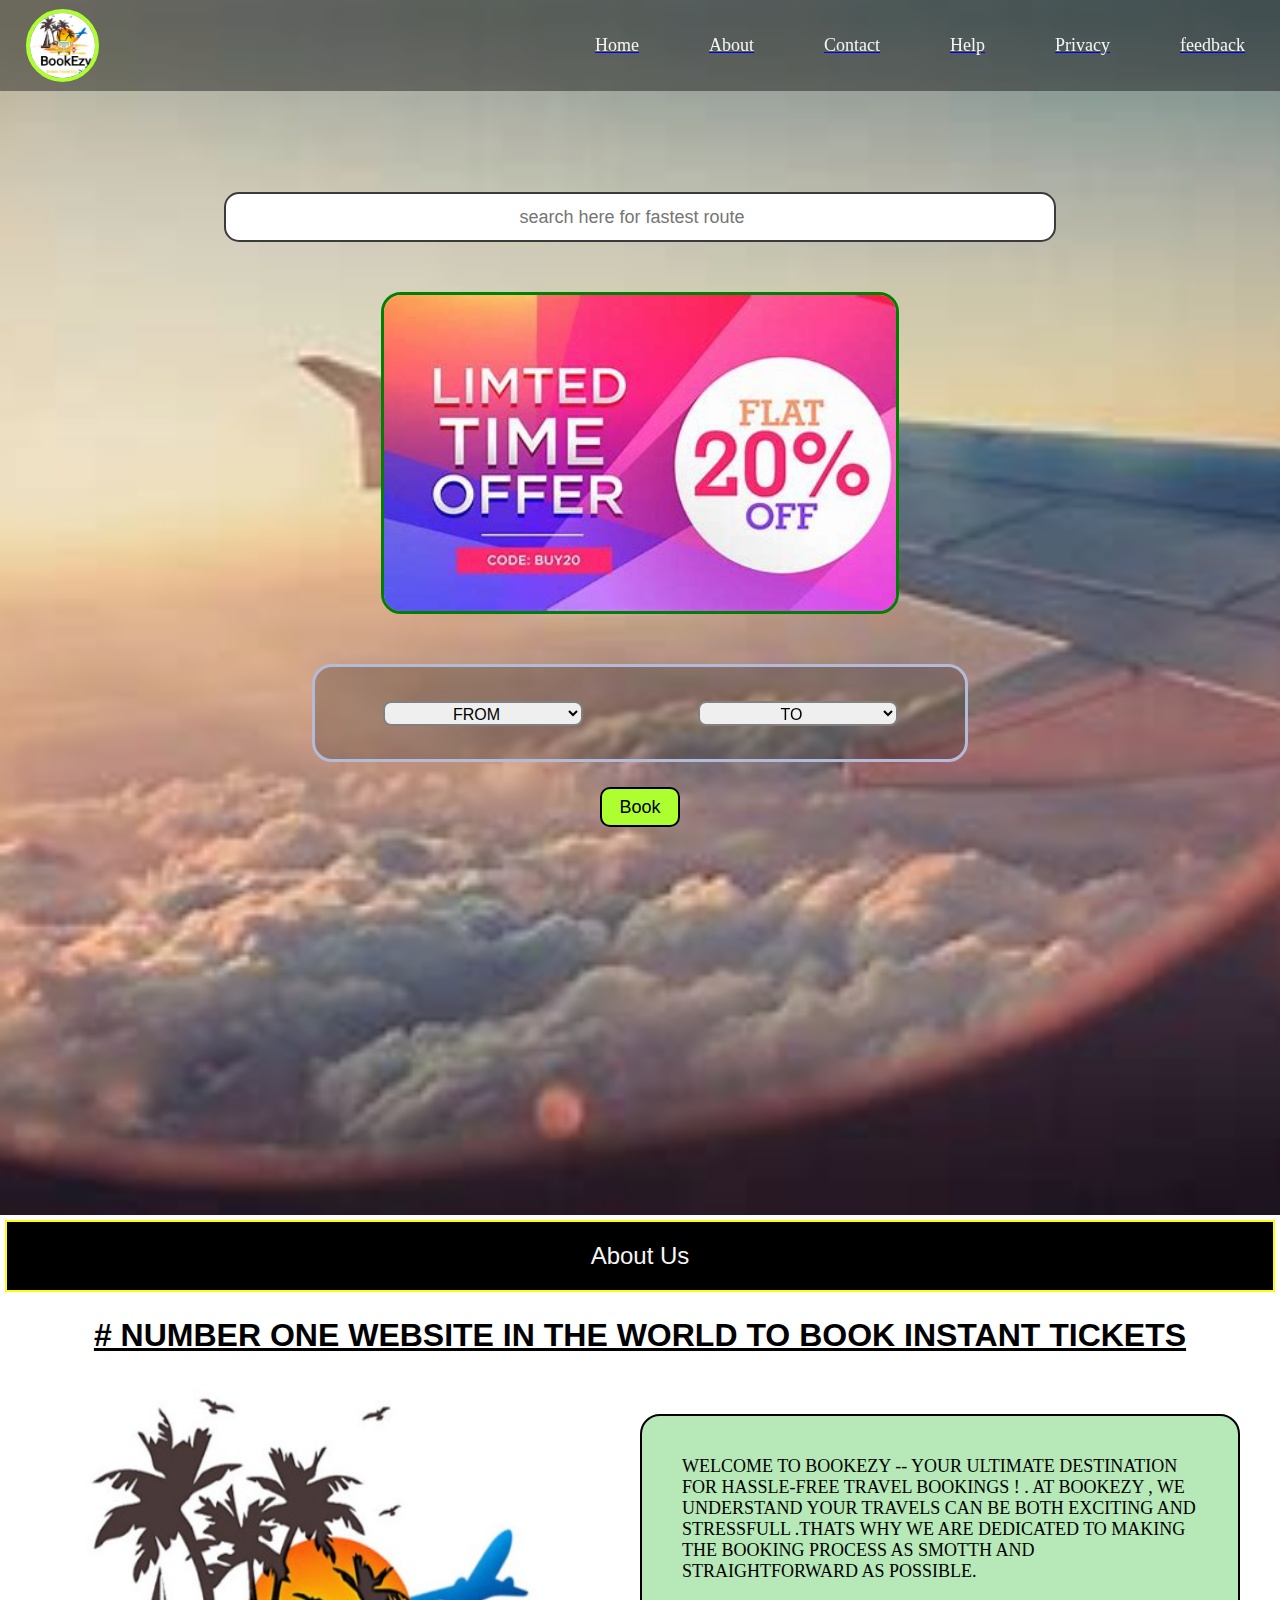
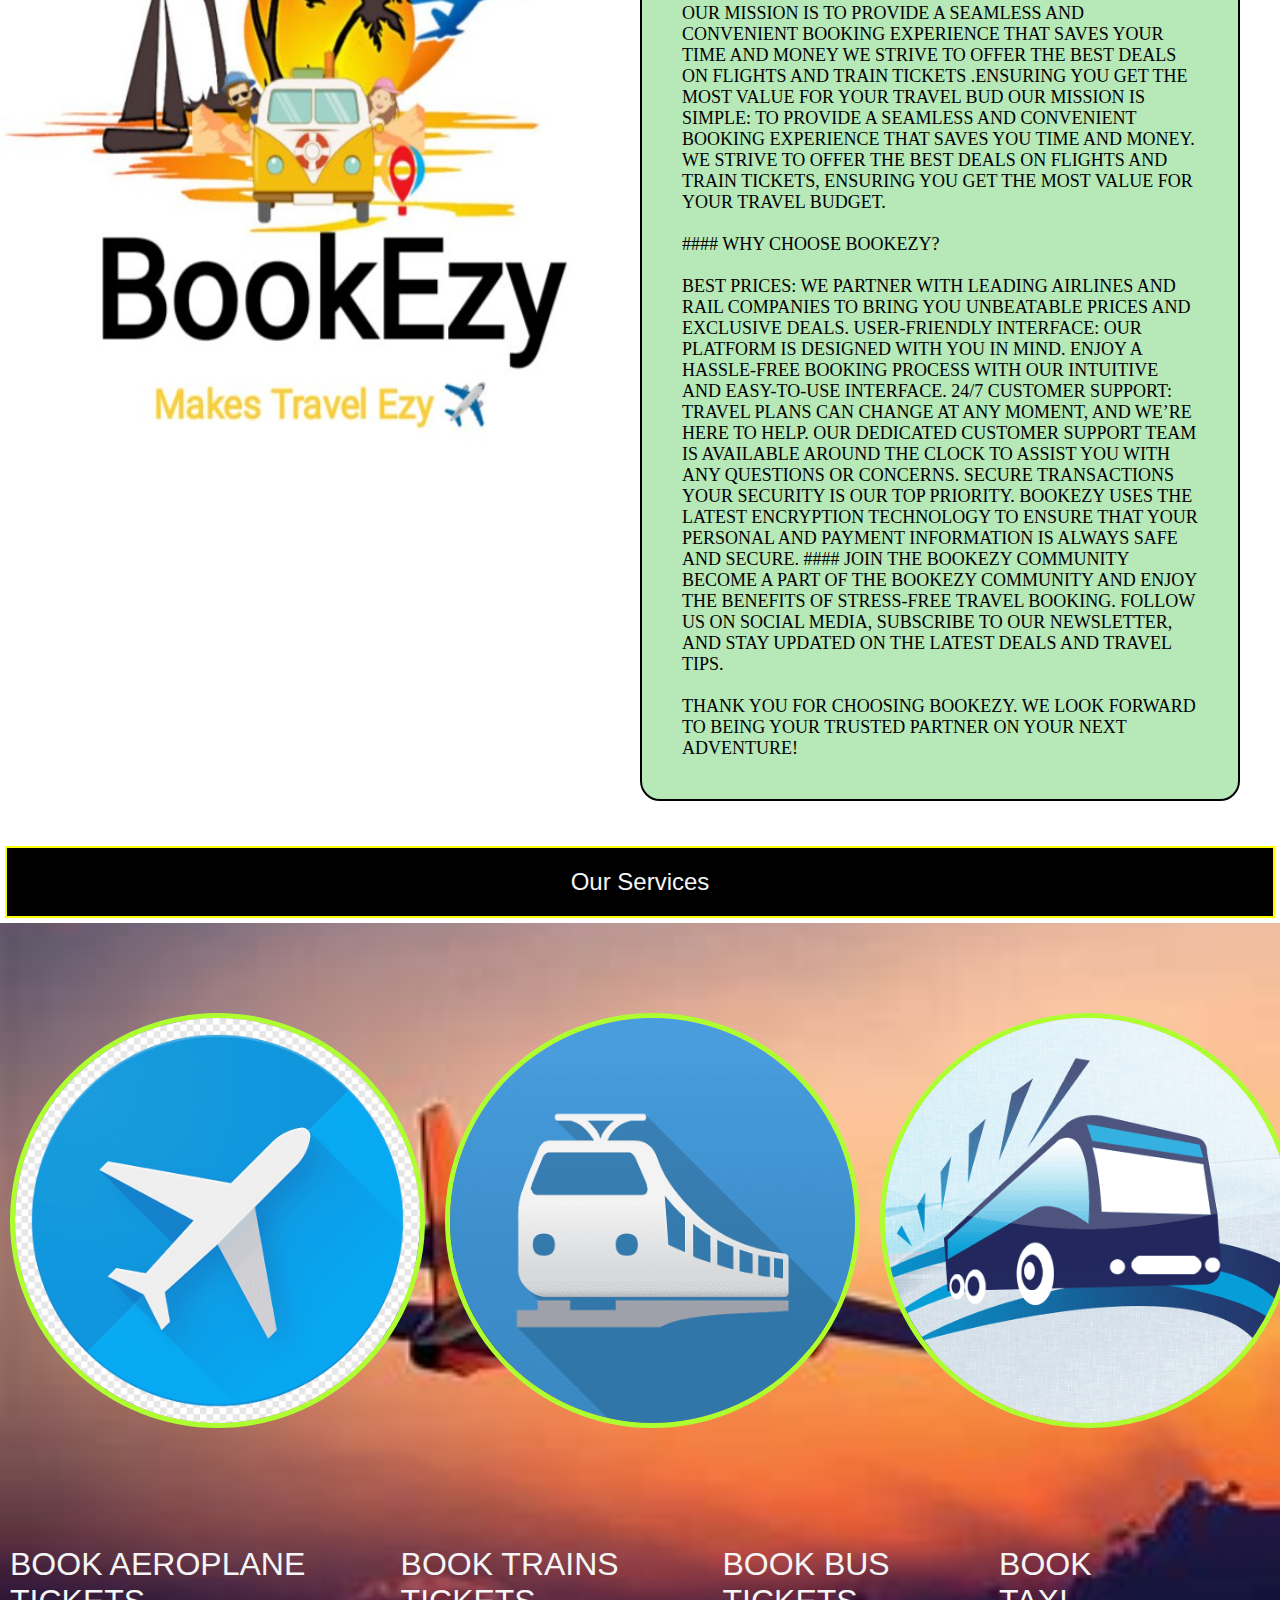
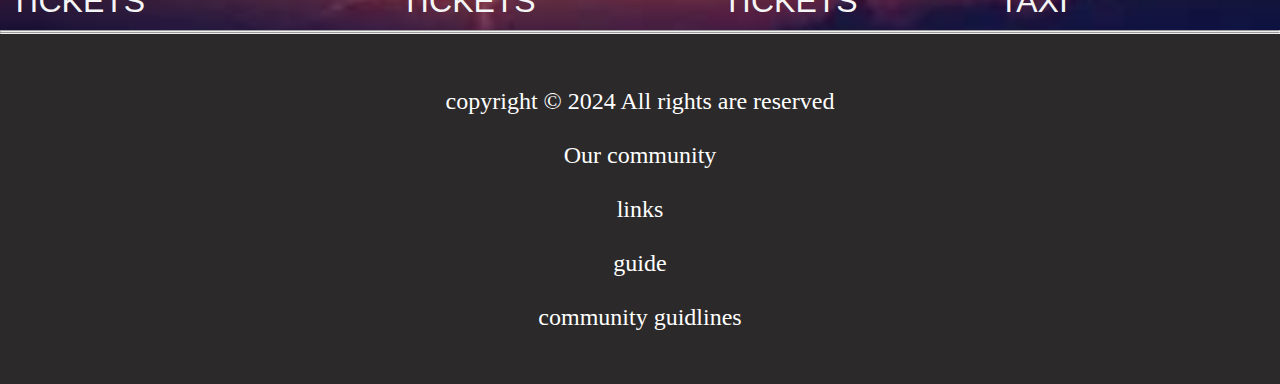
==== LANDING_PAGE/index.html @ 8efcc7f2 "calcultor and landingpage is ready only portfolio is pending" ====
<!DOCTYPE html>
<html lang="en">
<head>
    <meta charset="UTF-8">
    <meta name="viewport" content="width=device-width, initial-scale=1.0">
    <title>Book Tickets</title>
    <link rel="stylesheet" href="style.css">
</head>
<body>
    <header id="header"> 
        <div class="navbar">
            <img src="images/logo.jpg" alt="image" id="aero">
            <ul>
                <a href="#header"><li>Home</li></a>
                <a href="#info"><li>About</li></a>
                <a href="#servicepara"><li>Contact</li></a>
                <a href="#abtimg"><li>Help</li></a>
                <a href="#btn"><li>Privacy</li></a>
                <a href="#header"><li>feedback</li></a>
                
                
            </ul></div>
    </header>
    <main>
        <input type="search" placeholder="search here for fastest route" id="search">
<img src="images/offer.jpg" alt="" id="offer">

<div class="booking">
            <select name="select">
                <option value="">FROM</option>
                <option value="">thane</option>
                <option value="">kurla</option>
                <option value="">dadar</option>
            </select>
        
            <select name="select">
                <option value="">TO</option>
                <option value="">basti</option>
                <option value="">gonda</option>
                <option value="">gorakhpur</option>
                <option value="">badhni</option>
                <option value="">babhnan</option>
            </select>
        </div>
        <a href="booked.html"><button id="btn">Book</button></a>
    </main>
    <p class="aboutpara">about us</p>
    <h2># NUMBER ONE WEBSITE IN THE WORLD TO BOOK INSTANT TICKETS</h2>
  <section class="about">
    <img src="images/logo.jpg" alt=""    height="700px" width="600px" id="abtimg">

        <p id="info"> 
            WELCOME TO BOOKEZY -- YOUR ULTIMATE DESTINATION FOR HASSLE-FREE TRAVEL BOOKINGS ! . AT BOOKEZY , WE UNDERSTAND YOUR TRAVELS CAN BE BOTH EXCITING AND STRESSFULL .THATS WHY WE ARE DEDICATED TO MAKING THE BOOKING PROCESS AS SMOTTH AND STRAIGHTFORWARD AS POSSIBLE. <br><br>
            
    OUR MISSION IS TO PROVIDE A SEAMLESS AND CONVENIENT BOOKING EXPERIENCE THAT SAVES YOUR TIME AND MONEY WE STRIVE TO OFFER THE BEST DEALS ON FLIGHTS AND TRAIN TICKETS .ENSURING YOU GET THE MOST VALUE FOR YOUR TRAVEL BUD
    Our mission is simple: to provide a seamless and convenient booking experience that saves you time and money. We strive to offer the best deals on flights and train tickets, ensuring you get the most value for your travel budget. <br><br>
    
    #### Why Choose BookEzy?<br><br>
    
    Best Prices: We partner with leading airlines and rail companies to bring you unbeatable prices and exclusive deals.
    User-Friendly Interface: Our platform is designed with you in mind. Enjoy a hassle-free booking process with our intuitive and easy-to-use interface.
    24/7 Customer Support: Travel plans can change at any moment, and we’re here to help. Our dedicated customer support team is available around the clock to assist you with any questions or concerns.
    Secure Transactions Your security is our top priority. BookEzy uses the latest encryption technology to ensure that your personal and payment information is always safe and secure.
    #### Join the BookEzy Community
    Become a part of the BookEzy community and enjoy the benefits of stress-free travel booking. Follow us on social media, subscribe to our newsletter, and stay updated on the latest deals and travel tips.
    <br><br>
    Thank you for choosing BookEzy. We look forward to being your trusted partner on your next adventure!
    
</p>
  </section>


      
  <p id="servicepara">Our services</p>
  <div class="ser">

      <div class="services">
          
          <img src="images/aeroplanelogo.png" alt=""  class="logos">
    <img src="images/train.png" alt="" class="logos">
    <img src="images/bus.png" alt="" class="logos">
    <img src="images/taxi.jpg" alt="" class="logos">
</div>
<div class="servicepara">
    <p>BOOK AEROPLANE TICKETS</p>
    <p>BOOK TRAINS TICKETS</p>
    <p>BOOK BUS TICKETS</p>
    <p>BOOK TAXI </p>
</div>
</div><hr><hr>

<footer>
   <p >
       copyright &copy; 2024 All rights are reserved</p>
       <p>Our community</p>
       <p>links</p>
       <p>guide</p>
       <p>community guidlines</p>
    
</footer>
</body>
</html>
---- LANDING_PAGE/style.css ----
*{
    margin: 0;
    padding: 0;
    scroll-behavior: smooth;
}
 .aboutpara ,#servicepara{
   text-align: center; 
   background: black;
   border: 2px solid yellow;
   padding: 20px;
   margin: 5px;
   font-family: sans-serif;
   font-size: x-large;
   text-transform: capitalize;
   color: whitesmoke;
}
#aero{
    height: 65px;
    width:  65px;
    border: 4px solid black;
    margin: 8px;
    margin-left: 26px;
    border: 4px solid greenyellow;
    border-radius: 50%;
}
.navbar{
    display: flex;
    position: fixed;
    width: 100%;
    justify-content: space-between;
    background: rgba(0, 0, 0, 0.4);
    backdrop-filter: blur(3px);
        align-items: center;
    color: white;
}
.navbar ul {
    display: flex;
    justify-content: space-around;
}
.navbar ul li{
    list-style: none;
    margin: 25px;
    color: whitesmoke;
    /* background-color: #9E9E9d; */
    cursor: pointer;
    font-size: large;
    padding: 10px;
    border-radius: 10px;
}li:hover{
   background-color: blueviolet;
    text-decoration: underline;
    scale: 1.15;

}
main{
    height: 135vh;
    width: 100%;
    background-image: url(images/OIP\ \(1\).jpg);
    background-size: cover;
    background-position: center;
    display: flex;
    flex-direction: column;
    align-items: center;
}
#search{
    height: 50px;
    width: 65%;
    border-radius:15px;
    outline: none;
    font-size: large;
    margin-top: 15%;
    text-align: center;
    padding: 15px;
    border: 2px solid rgb(60, 59, 59);
}
#offer{
    width: 40vw;
    border: 3px solid green;
    border-radius: 20px;
    margin: 50px;
}
.booking{
    background: rgba(0, 0, 0, 0.2);
    backdrop-filter: blur(2px);
    border: 3px solid rgb(180, 187, 216);
    padding: 10px;
    height: 8vh;
    width:  70vh;
    display: flex;
    justify-content: space-around;
    border-radius: 20px;
    align-items: center;
}
.booking select{
    height: 25px;
    width:  200px;
    padding: 2px;
    border: 2px solid rgb(128, 128, 128);
    border-radius: 8px;
    font-size: medium;
}
.booking select option{
    width: 50px;
    height:10px;
    outline: none;
    cursor: pointer;
    text-align: center;
}
#btn{
    height: 40px;
    margin: 25px;
    width: 80px;
    padding: 5px;
    font-size: large;
    cursor: pointer;
    background-color: greenyellow;
    border: 2px solid black;
    border-radius: 10px;
}#btn:hover{
    background-color: red;
    color: wheat;
}
.about{
    display: flex;
    justify-content: space-between;
}
h2{
    text-align: center;
    padding: 20px;
    font-family: 'Gill Sans', 'Gill Sans MT', Calibri, 'Trebuchet MS', sans-serif;
    font-size: xx-large;
text-decoration: underline;}
#info{
    text-transform: uppercase;
    padding: 40px;
    font-size: large;
    font-family: serif;
    margin: 40px;
    background-color: #b7e8b8;
    border: 2px solid black;
    border-radius: 20px;
}
.services , .servicepara{
    display: flex;
    align-items: center;
    justify-content: space-between;
    font-size: xx-large;
    color: chocolate;
    font-family: Impact, Haettenschweiler, 'Arial Narrow Bold', sans-serif;

    
}
.ser{
    background-image: url(images/OIP.jpg);
    background-size: cover;
    background-repeat: no-repeat;
    background-position: center;
}
.logos{
    border-radius: 50%;
    height: 45vh;
    width: 45vh;
    margin: 10px;
    cursor: pointer;
    margin-top: 10vh;
    margin-bottom: 12vh;
    border: 5px solid greenyellow;
}
.servicepara{
    padding: 10px;
    color: whitesmoke;
    margin-right: 120px;
}
.logos:hover{
    scale: 1.02;
    border:5px solid red ;
}
footer{
    display: flex;
    flex-direction: column;
    justify-content: space-around;
    height: 30vh;
    text-align: center;
    font-size: x-large;
    background-color: rgb(43, 41, 41);
    color: white;
    padding: 40px;
    

}
 footer p:hover{
    color: rgb(26, 110, 244);
    text-decoration: underline;
    
}
    /* //media query for mobile */
    @media only screen and (max-width: 768px){
        .navbar ul{
            display: flex;
            flex-direction: column;
            align-items: center;
        }
        .navbar ul li{
            margin: 10px;
        }
        .about{
            flex-direction: column;
        }
        .logos{
            height: 25vh;
            width: 25vh;
        }
        #info{
            padding: 20px;
            margin: 20px;
        }
        #offer{
            width: 80vw;
        }
        #search{
            width: 80%;
        }
        #btn{
            width: 60px;
            height: 30px;
            font-size: medium;
        }
        .services{
            flex-direction: column;
        }
        .servicepara{
            margin-right: 0;
        }
        .logos{
            margin-top: 5vh;
            margin-bottom: 5vh;
        }
        footer{
            height: 40vh;
        }
    }
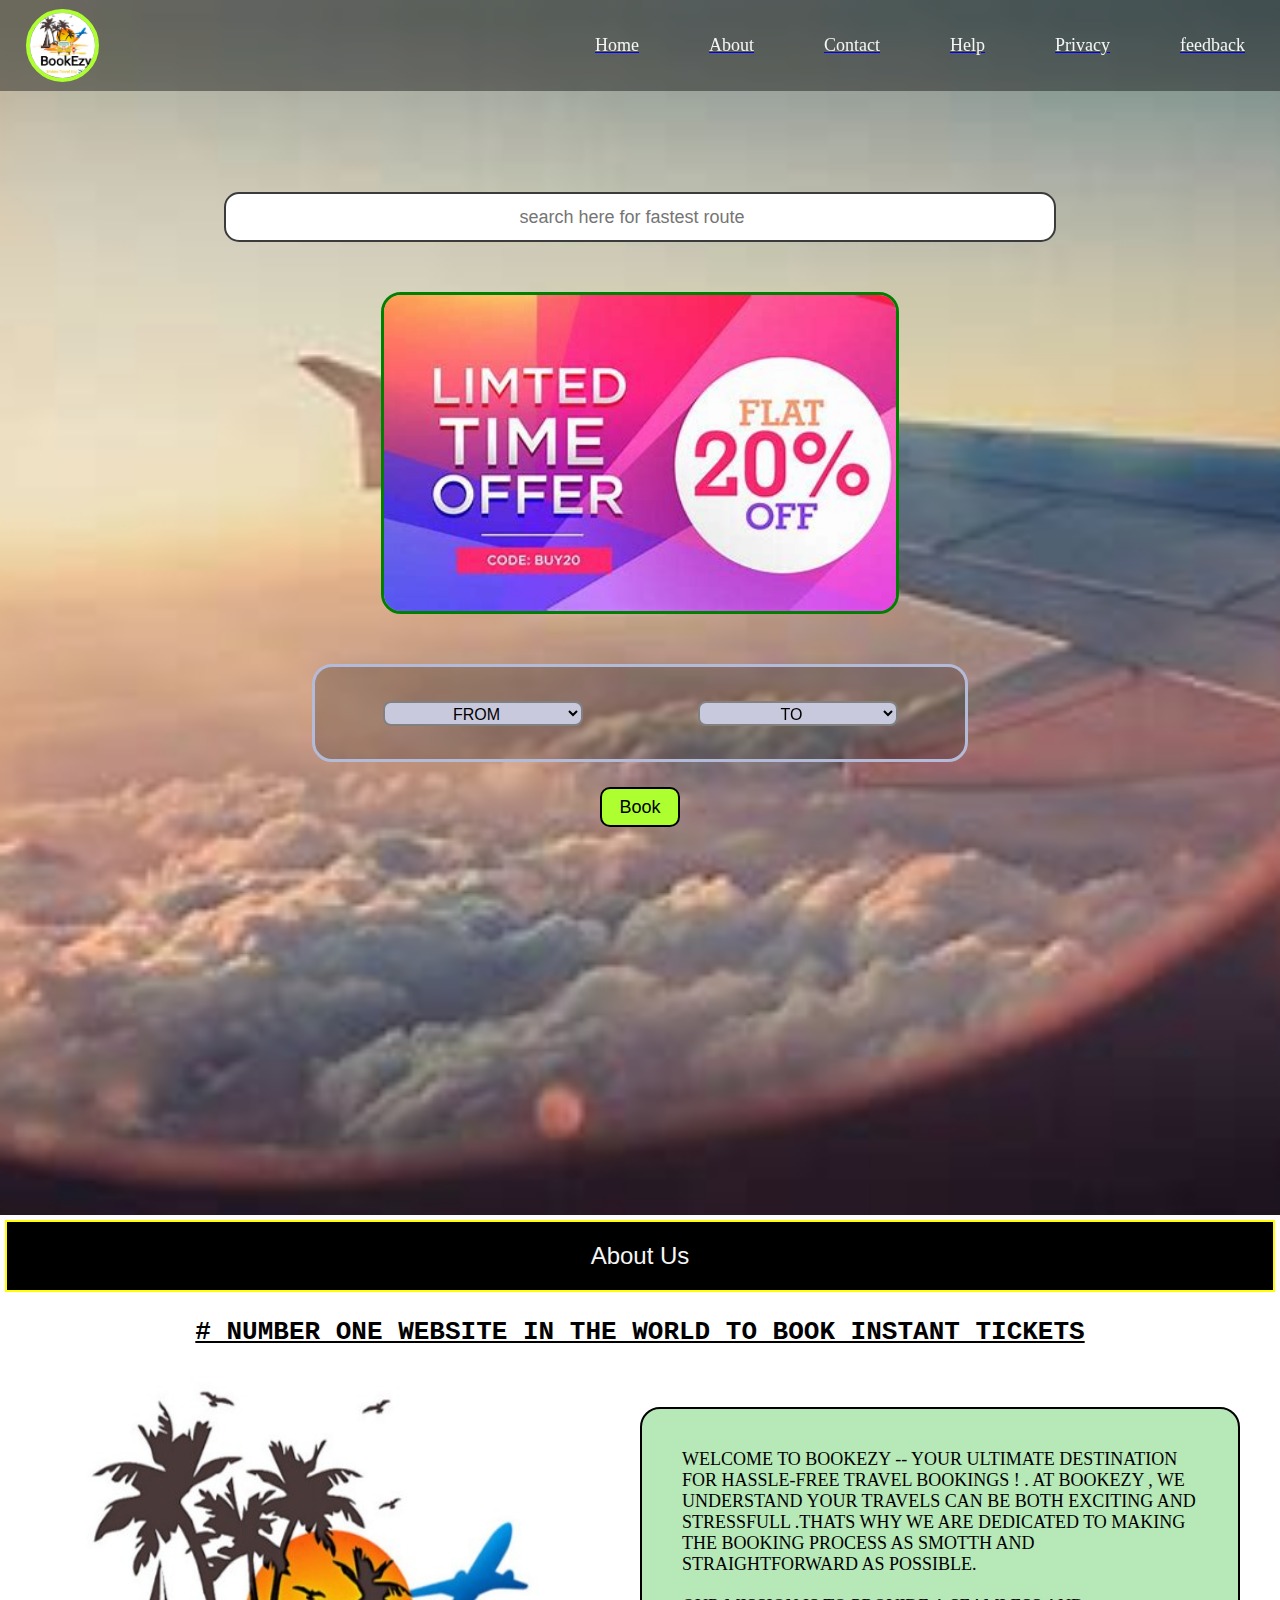
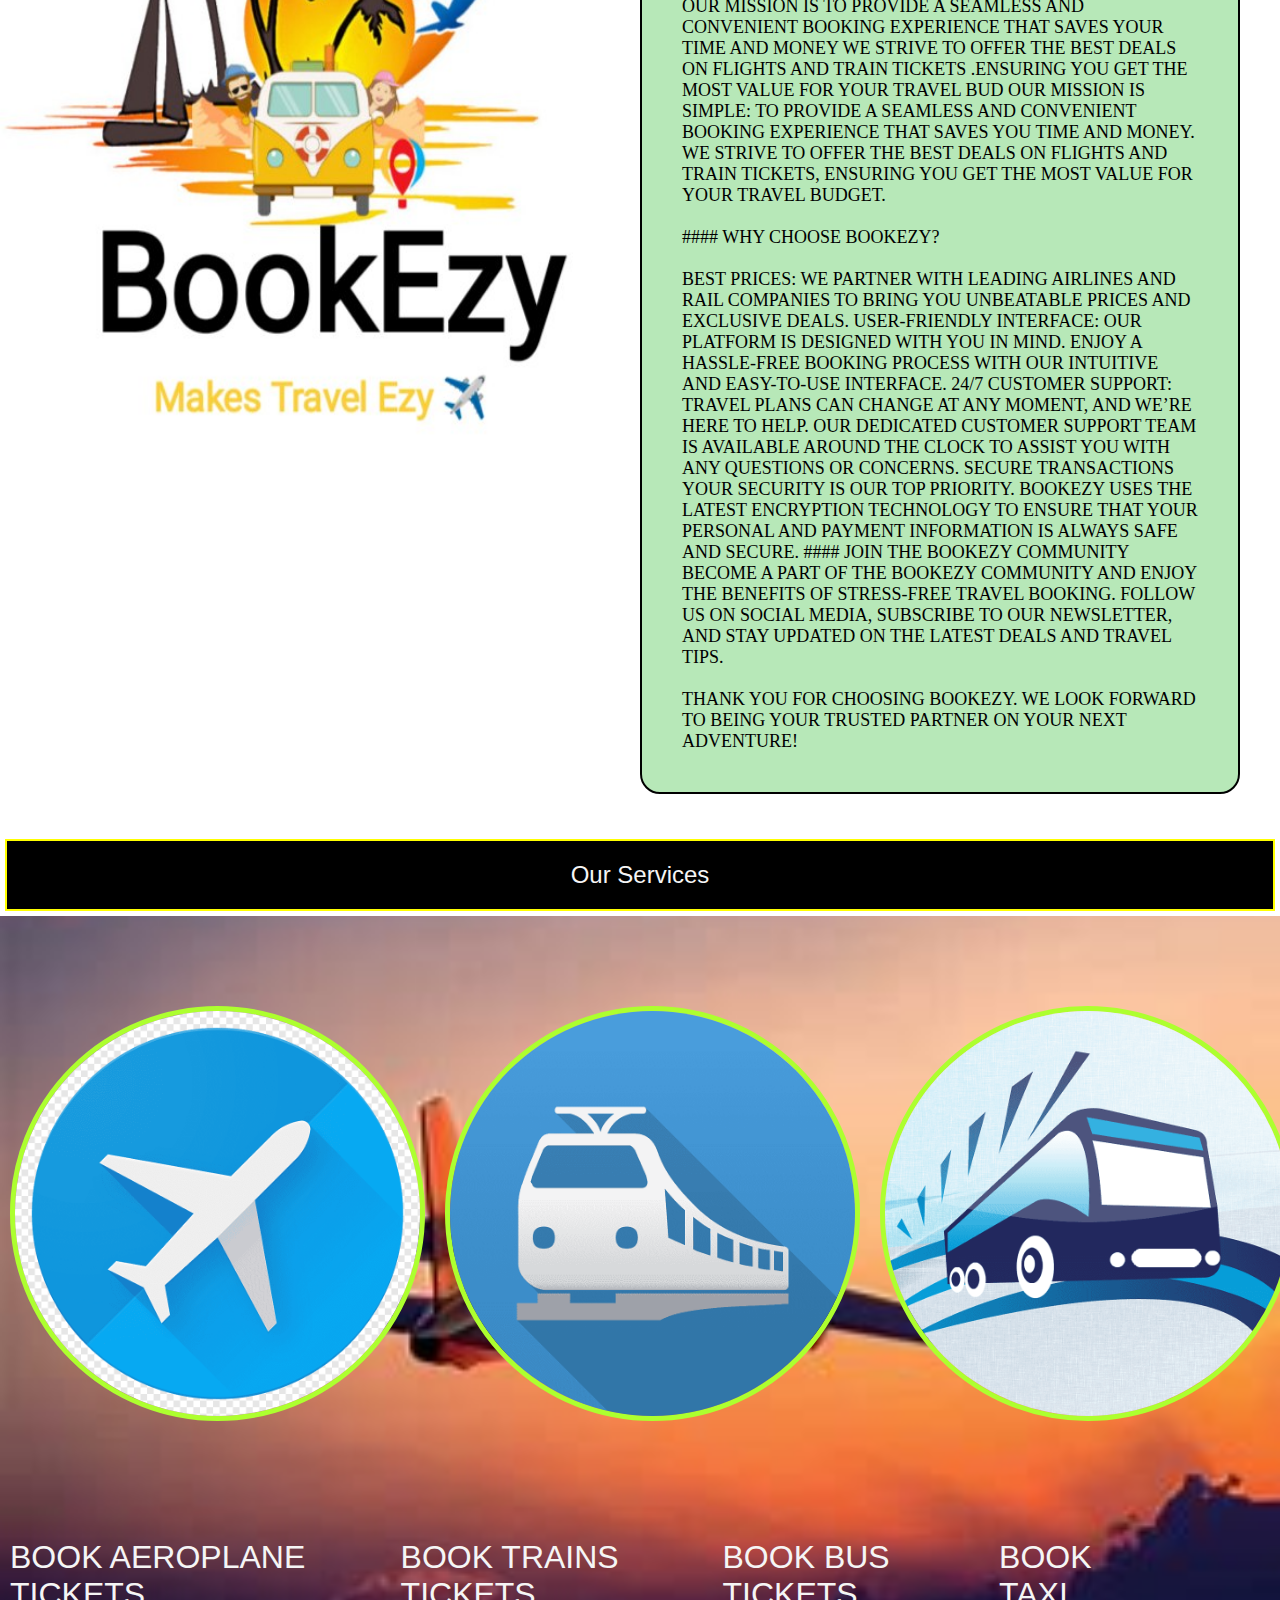
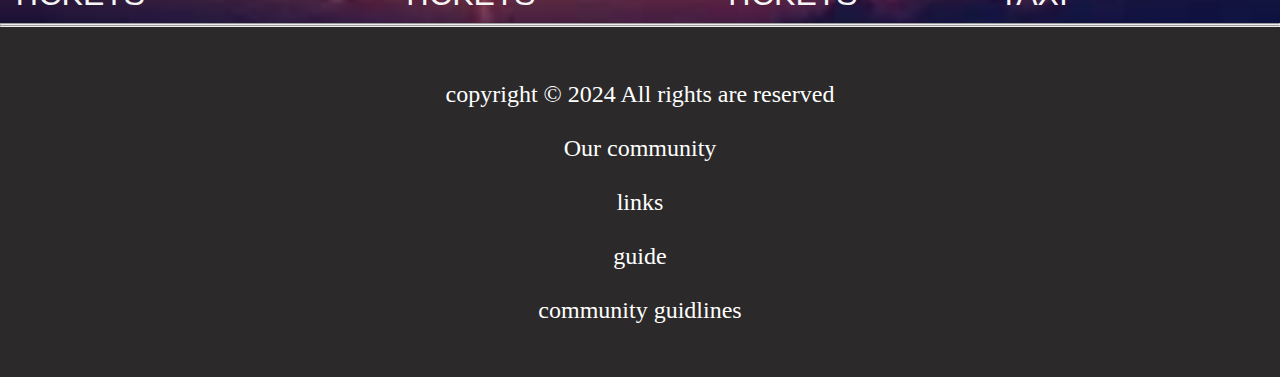
==== commit 73174d24: "hyperlink is set in index files" ====
--- a/LANDING_PAGE/index.html
+++ b/LANDING_PAGE/index.html
@@ -17,9 +17,7 @@
                 <a href="#abtimg"><li>Help</li></a>
                 <a href="#btn"><li>Privacy</li></a>
                 <a href="#header"><li>feedback</li></a>
-                
-                
-            </ul></div>
+                </ul></div>
     </header>
     <main>
         <input type="search" placeholder="search here for fastest route" id="search">
@@ -28,18 +26,33 @@
 <div class="booking">
             <select name="select">
                 <option value="">FROM</option>
-                <option value="">thane</option>
-                <option value="">kurla</option>
-                <option value="">dadar</option>
+                <option value="">Thane</option>
+                <option value="">Kurla</option>
+                <option value="">Kalyan</option>
+                <option value="">Dadar</option>
+                <option value="">Cst</option>
+                <option value="">Igatpuri</option>
+                <option value="">Bhopal</option>
+                <option value="">Jhansi</option>
+                <option value="">Itarsi</option>
+                <option value="">Bina</option>
+                <option value="">Jalgaon</option>
             </select>
         
             <select name="select">
                 <option value="">TO</option>
-                <option value="">basti</option>
-                <option value="">gonda</option>
-                <option value="">gorakhpur</option>
-                <option value="">badhni</option>
-                <option value="">babhnan</option>
+                <option value="">Basti</option>
+                <option value="">Gonda</option>
+                <option value="">Gorakhpur</option>
+                <option value="">Barabanki</option>
+                <option value="">Kanpur</option>
+                <option value="">Khalilabad</option>
+                <option value="">Amroha</option>
+                <option value="">Badhni</option>
+                <option value="">Rampur</option>
+                <option value="">Prayagraj</option>
+                <option value="">Nashik</option>
+                <option value="">Pune</option>
             </select>
         </div>
         <a href="booked.html"><button id="btn">Book</button></a>
@@ -68,18 +81,14 @@
     
 </p>
   </section>
-
-
-      
-  <p id="servicepara">Our services</p>
+<p id="servicepara">Our services</p>
   <div class="ser">
-
-      <div class="services">
+<div class="services">
           
-          <img src="images/aeroplanelogo.png" alt=""  class="logos">
-    <img src="images/train.png" alt="" class="logos">
-    <img src="images/bus.png" alt="" class="logos">
-    <img src="images/taxi.jpg" alt="" class="logos">
+          <img src="images/aeroplanelogo.png" alt="aeroplanelogo"  class="logos">
+    <img src="images/train.png" alt="train image" class="logos">
+    <img src="images/bus.png" alt="bus logo" class="logos">
+    <img src="images/taxi.jpg" alt="taxi logo" class="logos">
 </div>
 <div class="servicepara">
     <p>BOOK AEROPLANE TICKETS</p>
--- a/LANDING_PAGE/style.css
+++ b/LANDING_PAGE/style.css
@@ -29,8 +29,8 @@
     width: 100%;
     justify-content: space-between;
     background: rgba(0, 0, 0, 0.4);
-    backdrop-filter: blur(3px);
-        align-items: center;
+    backdrop-filter: blur(5px);
+    align-items: center;
     color: white;
 }
 .navbar ul {
@@ -41,7 +41,6 @@
     list-style: none;
     margin: 25px;
     color: whitesmoke;
-    /* background-color: #9E9E9d; */
     cursor: pointer;
     font-size: large;
     padding: 10px;
@@ -49,13 +48,11 @@
 }li:hover{
    background-color: blueviolet;
     text-decoration: underline;
-    scale: 1.15;
-
-}
+    scale: 1.13;}
 main{
     height: 135vh;
     width: 100%;
-    background-image: url(images/OIP\ \(1\).jpg);
+    background-image: url(images/bg.jpg);
     background-size: cover;
     background-position: center;
     display: flex;
@@ -94,6 +91,7 @@
 .booking select{
     height: 25px;
     width:  200px;
+    background-color: rgb(201, 201, 222);
     padding: 2px;
     border: 2px solid rgb(128, 128, 128);
     border-radius: 8px;
@@ -127,7 +125,7 @@
 h2{
     text-align: center;
     padding: 20px;
-    font-family: 'Gill Sans', 'Gill Sans MT', Calibri, 'Trebuchet MS', sans-serif;
+    font-family: monospace;
     font-size: xx-large;
 text-decoration: underline;}
 #info{
@@ -151,7 +149,7 @@
     
 }
 .ser{
-    background-image: url(images/OIP.jpg);
+    background-image: url(images/bg2.jpg);
     background-size: cover;
     background-repeat: no-repeat;
     background-position: center;
@@ -193,7 +191,7 @@
     text-decoration: underline;
     
 }
-    /* //media query for mobile */
+    /* media query for mobile */
     @media only screen and (max-width: 768px){
         .navbar ul{
             display: flex;
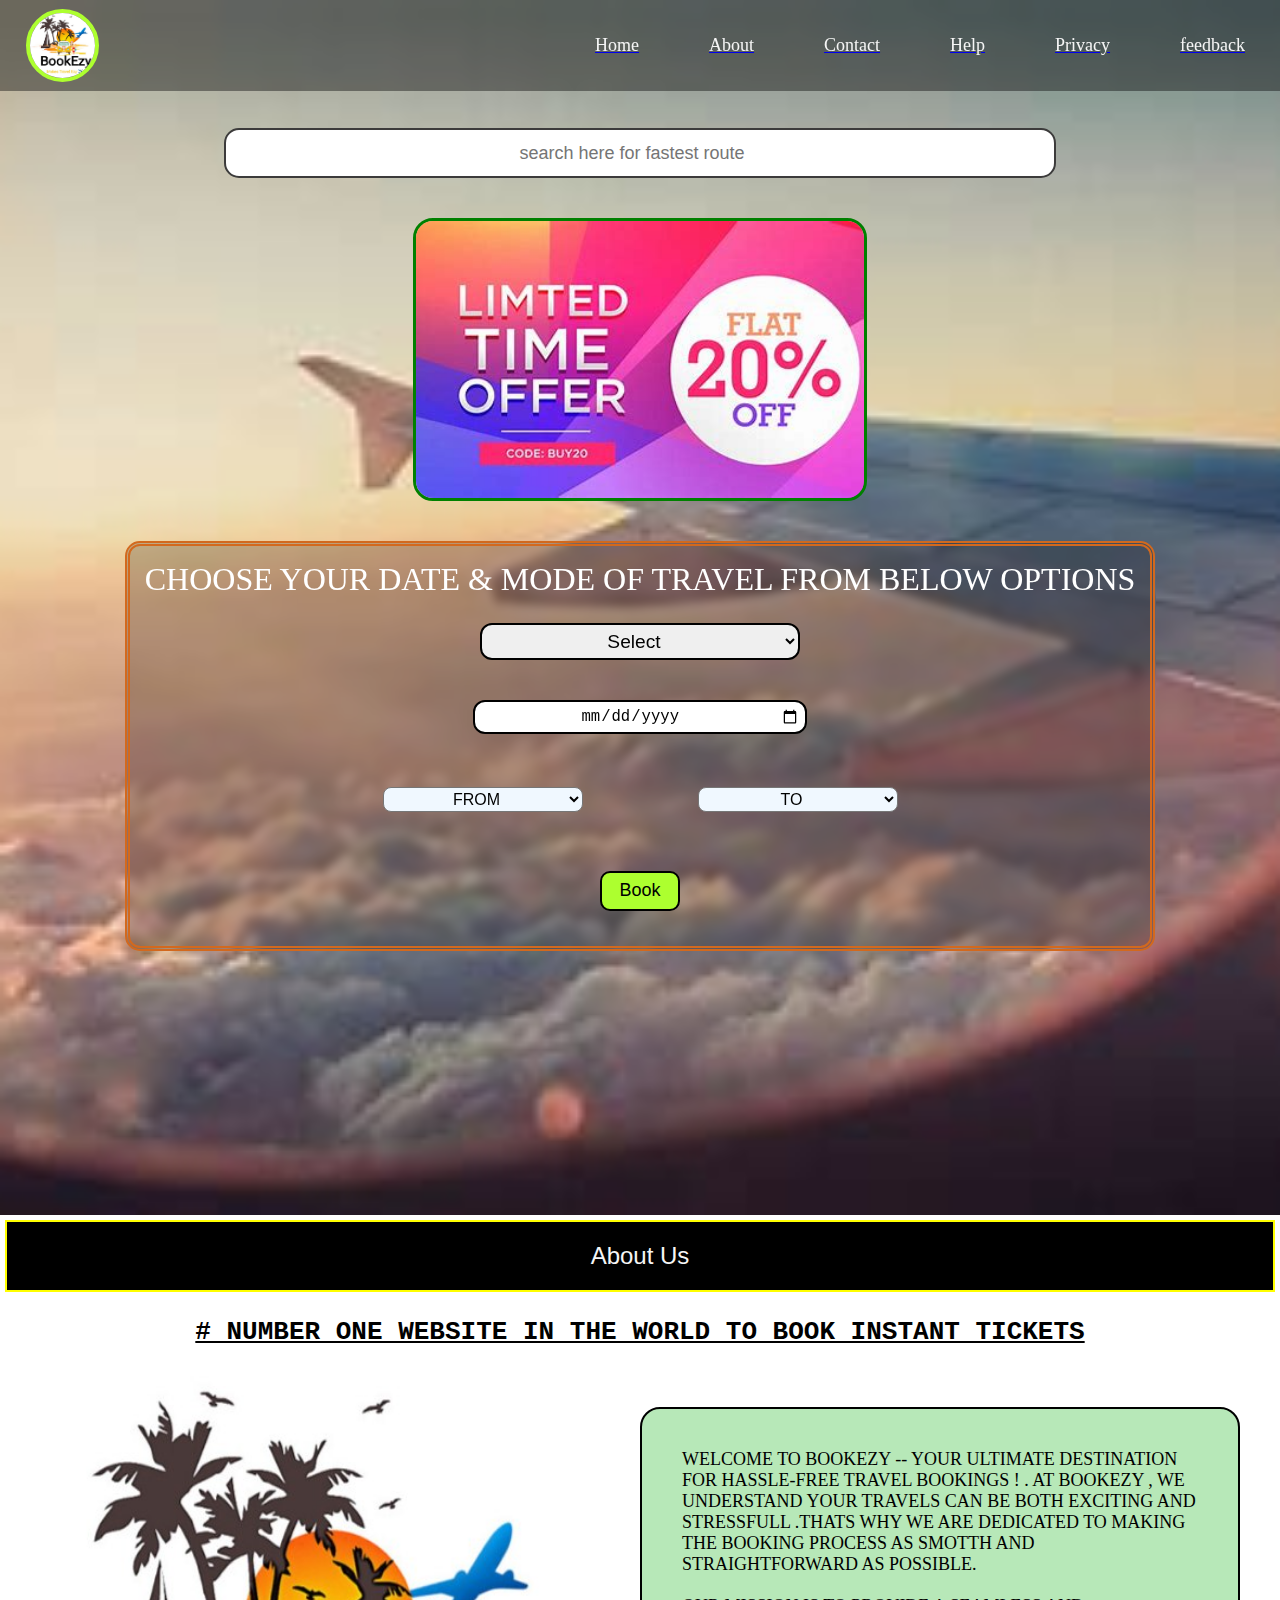
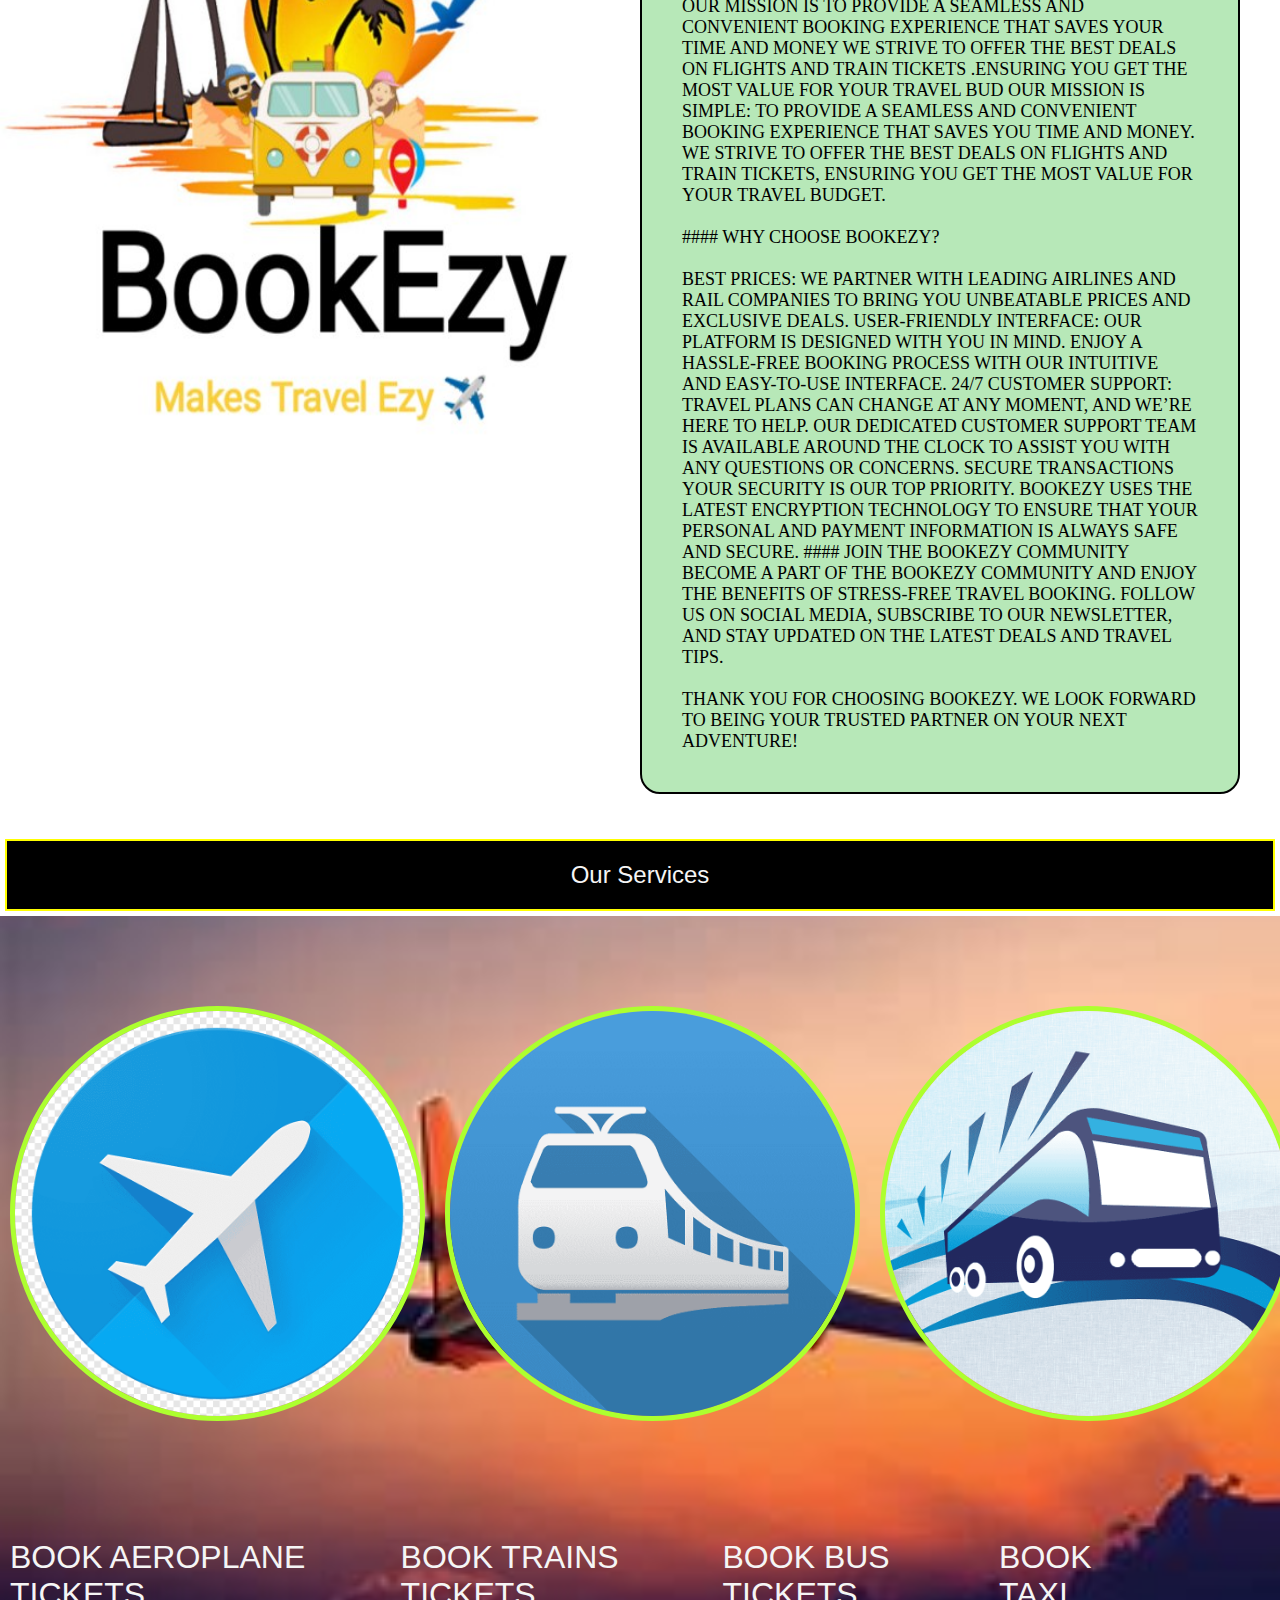
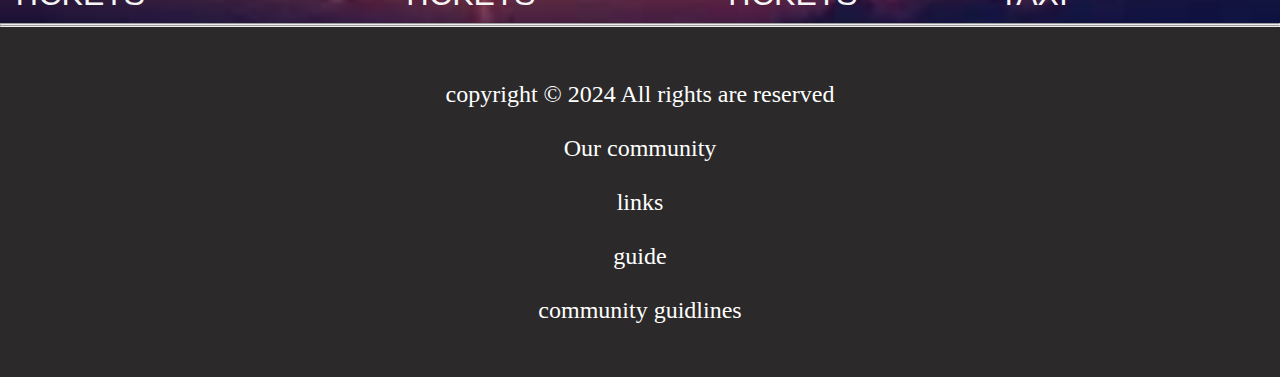
==== commit 2156bd28: "modifications made in some files for more options" ====
--- a/LANDING_PAGE/index.html
+++ b/LANDING_PAGE/index.html
@@ -1,111 +1,154 @@
 <!DOCTYPE html>
 <html lang="en">
+
 <head>
     <meta charset="UTF-8">
     <meta name="viewport" content="width=device-width, initial-scale=1.0">
     <title>Book Tickets</title>
     <link rel="stylesheet" href="style.css">
 </head>
+
 <body>
-    <header id="header"> 
+    <header id="header">
         <div class="navbar">
             <img src="images/logo.jpg" alt="image" id="aero">
             <ul>
-                <a href="#header"><li>Home</li></a>
-                <a href="#info"><li>About</li></a>
-                <a href="#servicepara"><li>Contact</li></a>
-                <a href="#abtimg"><li>Help</li></a>
-                <a href="#btn"><li>Privacy</li></a>
-                <a href="#header"><li>feedback</li></a>
-                </ul></div>
+                <a href="#header">
+                    <li>Home</li>
+                </a>
+                <a href="#info">
+                    <li>About</li>
+                </a>
+                <a href="#servicepara">
+                    <li>Contact</li>
+                </a>
+                <a href="#abtimg">
+                    <li>Help</li>
+                </a>
+                <a href="#btn">
+                    <li>Privacy</li>
+                </a>
+                <a href="#header">
+                    <li>feedback</li>
+                </a>
+            </ul>
+        </div>
     </header>
     <main>
         <input type="search" placeholder="search here for fastest route" id="search">
-<img src="images/offer.jpg" alt="" id="offer">
+        <img src="images/offer.jpg" alt="" id="offer">
+        <div class="booking-container">
+            <p class="booking-head">CHOOSE YOUR DATE & MODE OF TRAVEL FROM BELOW OPTIONS </p>
+            <select name="mode" id="travel-mode">
+                <option value="select">Select</option>
+                <option value="select">FLIGHT</option>
+                <option value="select">RAILWAYS</option>
+                <option value="select">BUS</option>
+                <option value="select">CAB</option>
+            </select>
+            <input type="date" name="" id="date">
 
-<div class="booking">
-            <select name="select">
-                <option value="">FROM</option>
-                <option value="">Thane</option>
-                <option value="">Kurla</option>
-                <option value="">Kalyan</option>
-                <option value="">Dadar</option>
-                <option value="">Cst</option>
-                <option value="">Igatpuri</option>
-                <option value="">Bhopal</option>
-                <option value="">Jhansi</option>
-                <option value="">Itarsi</option>
-                <option value="">Bina</option>
-                <option value="">Jalgaon</option>
-            </select>
-        
-            <select name="select">
-                <option value="">TO</option>
-                <option value="">Basti</option>
-                <option value="">Gonda</option>
-                <option value="">Gorakhpur</option>
-                <option value="">Barabanki</option>
-                <option value="">Kanpur</option>
-                <option value="">Khalilabad</option>
-                <option value="">Amroha</option>
-                <option value="">Badhni</option>
-                <option value="">Rampur</option>
-                <option value="">Prayagraj</option>
-                <option value="">Nashik</option>
-                <option value="">Pune</option>
-            </select>
+
+            <div class="booking-box">
+                <select name="select">
+                    <option value="">FROM</option>
+                    <option value="">Thane</option>
+                    <option value="">Kurla</option>
+                    <option value="">Kalyan</option>
+                    <option value="">Dadar</option>
+                    <option value="">Cst</option>
+                    <option value="">Igatpuri</option>
+                    <option value="">Bhopal</option>
+                    <option value="">Jhansi</option>
+                    <option value="">Itarsi</option>
+                    <option value="">Bina</option>
+                    <option value="">Jalgaon</option>
+                </select>
+
+                <select name="select">
+                    <option value="">TO</option>
+                    <option value="">Lucknow</option>
+                    <option value="">Uttrakhand</option>
+                    <option value="">Basti</option>
+                    <option value="">Gonda</option>
+                    <option value="">Gorakhpur</option>
+                    <option value="">Barabanki</option>
+                    <option value="">Kanpur</option>
+                    <option value="">Khalilabad</option>
+                    <option value="">Amroha</option>
+                    <option value="">Badhni</option>
+                    <option value="">Rampur</option>
+                    <option value="">Prayagraj</option>
+                    <option value="">Nashik</option>
+                    <option value="">Pune</option>
+                </select>
+            </div>
+            <a href="booked.html"><button id="btn">Book</button></a>
         </div>
-        <a href="booked.html"><button id="btn">Book</button></a>
     </main>
     <p class="aboutpara">about us</p>
     <h2># NUMBER ONE WEBSITE IN THE WORLD TO BOOK INSTANT TICKETS</h2>
-  <section class="about">
-    <img src="images/logo.jpg" alt=""    height="700px" width="600px" id="abtimg">
+    <section class="about">
+        <img src="images/logo.jpg" alt="" height="700px" width="600px" id="abtimg">
 
-        <p id="info"> 
-            WELCOME TO BOOKEZY -- YOUR ULTIMATE DESTINATION FOR HASSLE-FREE TRAVEL BOOKINGS ! . AT BOOKEZY , WE UNDERSTAND YOUR TRAVELS CAN BE BOTH EXCITING AND STRESSFULL .THATS WHY WE ARE DEDICATED TO MAKING THE BOOKING PROCESS AS SMOTTH AND STRAIGHTFORWARD AS POSSIBLE. <br><br>
-            
-    OUR MISSION IS TO PROVIDE A SEAMLESS AND CONVENIENT BOOKING EXPERIENCE THAT SAVES YOUR TIME AND MONEY WE STRIVE TO OFFER THE BEST DEALS ON FLIGHTS AND TRAIN TICKETS .ENSURING YOU GET THE MOST VALUE FOR YOUR TRAVEL BUD
-    Our mission is simple: to provide a seamless and convenient booking experience that saves you time and money. We strive to offer the best deals on flights and train tickets, ensuring you get the most value for your travel budget. <br><br>
-    
-    #### Why Choose BookEzy?<br><br>
-    
-    Best Prices: We partner with leading airlines and rail companies to bring you unbeatable prices and exclusive deals.
-    User-Friendly Interface: Our platform is designed with you in mind. Enjoy a hassle-free booking process with our intuitive and easy-to-use interface.
-    24/7 Customer Support: Travel plans can change at any moment, and we’re here to help. Our dedicated customer support team is available around the clock to assist you with any questions or concerns.
-    Secure Transactions Your security is our top priority. BookEzy uses the latest encryption technology to ensure that your personal and payment information is always safe and secure.
-    #### Join the BookEzy Community
-    Become a part of the BookEzy community and enjoy the benefits of stress-free travel booking. Follow us on social media, subscribe to our newsletter, and stay updated on the latest deals and travel tips.
-    <br><br>
-    Thank you for choosing BookEzy. We look forward to being your trusted partner on your next adventure!
-    
-</p>
-  </section>
-<p id="servicepara">Our services</p>
-  <div class="ser">
-<div class="services">
-          
-          <img src="images/aeroplanelogo.png" alt="aeroplanelogo"  class="logos">
-    <img src="images/train.png" alt="train image" class="logos">
-    <img src="images/bus.png" alt="bus logo" class="logos">
-    <img src="images/taxi.jpg" alt="taxi logo" class="logos">
-</div>
-<div class="servicepara">
-    <p>BOOK AEROPLANE TICKETS</p>
-    <p>BOOK TRAINS TICKETS</p>
-    <p>BOOK BUS TICKETS</p>
-    <p>BOOK TAXI </p>
-</div>
-</div><hr><hr>
+        <p id="info">
+            WELCOME TO BOOKEZY -- YOUR ULTIMATE DESTINATION FOR HASSLE-FREE TRAVEL BOOKINGS ! . AT BOOKEZY , WE
+            UNDERSTAND YOUR TRAVELS CAN BE BOTH EXCITING AND STRESSFULL .THATS WHY WE ARE DEDICATED TO MAKING THE
+            BOOKING PROCESS AS SMOTTH AND STRAIGHTFORWARD AS POSSIBLE. <br><br>
 
-<footer>
-   <p >
-       copyright &copy; 2024 All rights are reserved</p>
-       <p>Our community</p>
-       <p>links</p>
-       <p>guide</p>
-       <p>community guidlines</p>
-    
-</footer>
+            OUR MISSION IS TO PROVIDE A SEAMLESS AND CONVENIENT BOOKING EXPERIENCE THAT SAVES YOUR TIME AND MONEY WE
+            STRIVE TO OFFER THE BEST DEALS ON FLIGHTS AND TRAIN TICKETS .ENSURING YOU GET THE MOST VALUE FOR YOUR TRAVEL
+            BUD
+            Our mission is simple: to provide a seamless and convenient booking experience that saves you time and
+            money. We strive to offer the best deals on flights and train tickets, ensuring you get the most value for
+            your travel budget. <br><br>
+
+            #### Why Choose BookEzy?<br><br>
+
+            Best Prices: We partner with leading airlines and rail companies to bring you unbeatable prices and
+            exclusive deals.
+            User-Friendly Interface: Our platform is designed with you in mind. Enjoy a hassle-free booking process with
+            our intuitive and easy-to-use interface.
+            24/7 Customer Support: Travel plans can change at any moment, and we’re here to help. Our dedicated customer
+            support team is available around the clock to assist you with any questions or concerns.
+            Secure Transactions Your security is our top priority. BookEzy uses the latest encryption technology to
+            ensure that your personal and payment information is always safe and secure.
+            #### Join the BookEzy Community
+            Become a part of the BookEzy community and enjoy the benefits of stress-free travel booking. Follow us on
+            social media, subscribe to our newsletter, and stay updated on the latest deals and travel tips.
+            <br><br>
+            Thank you for choosing BookEzy. We look forward to being your trusted partner on your next adventure!
+
+        </p>
+    </section>
+    <p id="servicepara">Our services</p>
+    <div class="ser">
+        <div class="services">
+
+            <img src="images/aeroplanelogo.png" alt="aeroplanelogo" class="logos">
+            <img src="images/train.png" alt="train image" class="logos">
+            <img src="images/bus.png" alt="bus logo" class="logos">
+            <img src="images/taxi.jpg" alt="taxi logo" class="logos">
+        </div>
+        <div class="servicepara">
+            <p>BOOK AEROPLANE TICKETS</p>
+            <p>BOOK TRAINS TICKETS</p>
+            <p>BOOK BUS TICKETS</p>
+            <p>BOOK TAXI </p>
+        </div>
+    </div>
+    <hr>
+    <hr>
+
+    <footer>
+        <p>
+            copyright &copy; 2024 All rights are reserved</p>
+        <p>Our community</p>
+        <p>links</p>
+        <p>guide</p>
+        <p>community guidlines</p>
+
+    </footer>
 </body>
+
 </html>--- a/LANDING_PAGE/style.css
+++ b/LANDING_PAGE/style.css
@@ -65,21 +65,45 @@
     border-radius:15px;
     outline: none;
     font-size: large;
-    margin-top: 15%;
+    margin-top: 10%;
     text-align: center;
     padding: 15px;
     border: 2px solid rgb(60, 59, 59);
 }
 #offer{
-    width: 40vw;
+    width: 35vw;
     border: 3px solid green;
     border-radius: 20px;
-    margin: 50px;
-}
-.booking{
+    margin: 40px;
+}.booking-head{
+    text-align: center;
+    font-size: xx-large;
+    color: white;
+    padding: 5px;
+}
+#travel-mode,#date{
+    margin: 20px;
+    width: 25vw;
+    text-align: center;
+    padding: 5px;
+    border: 2px solid black;
+    color: black;
+    outline:none;
+    font-size: larger;
+    border-radius: 12px;
+}
+
+.booking-container{
+    padding: 10px;
+    display: flex;
+    border-radius: 15px;
+    flex-direction: column;
+    align-items: center;
     background: rgba(0, 0, 0, 0.2);
-    backdrop-filter: blur(2px);
-    border: 3px solid rgb(180, 187, 216);
+    border: 5px double chocolate;
+    backdrop-filter: blur(5px);
+}
+.booking-box{
     padding: 10px;
     height: 8vh;
     width:  70vh;
@@ -88,12 +112,13 @@
     border-radius: 20px;
     align-items: center;
 }
-.booking select{
+.booking-box select{
     height: 25px;
     width:  200px;
-    background-color: rgb(201, 201, 222);
+    cursor: pointer;
+     background-color:aliceblue;
+    text-align: center;
     padding: 2px;
-    border: 2px solid rgb(128, 128, 128);
     border-radius: 8px;
     font-size: medium;
 }
